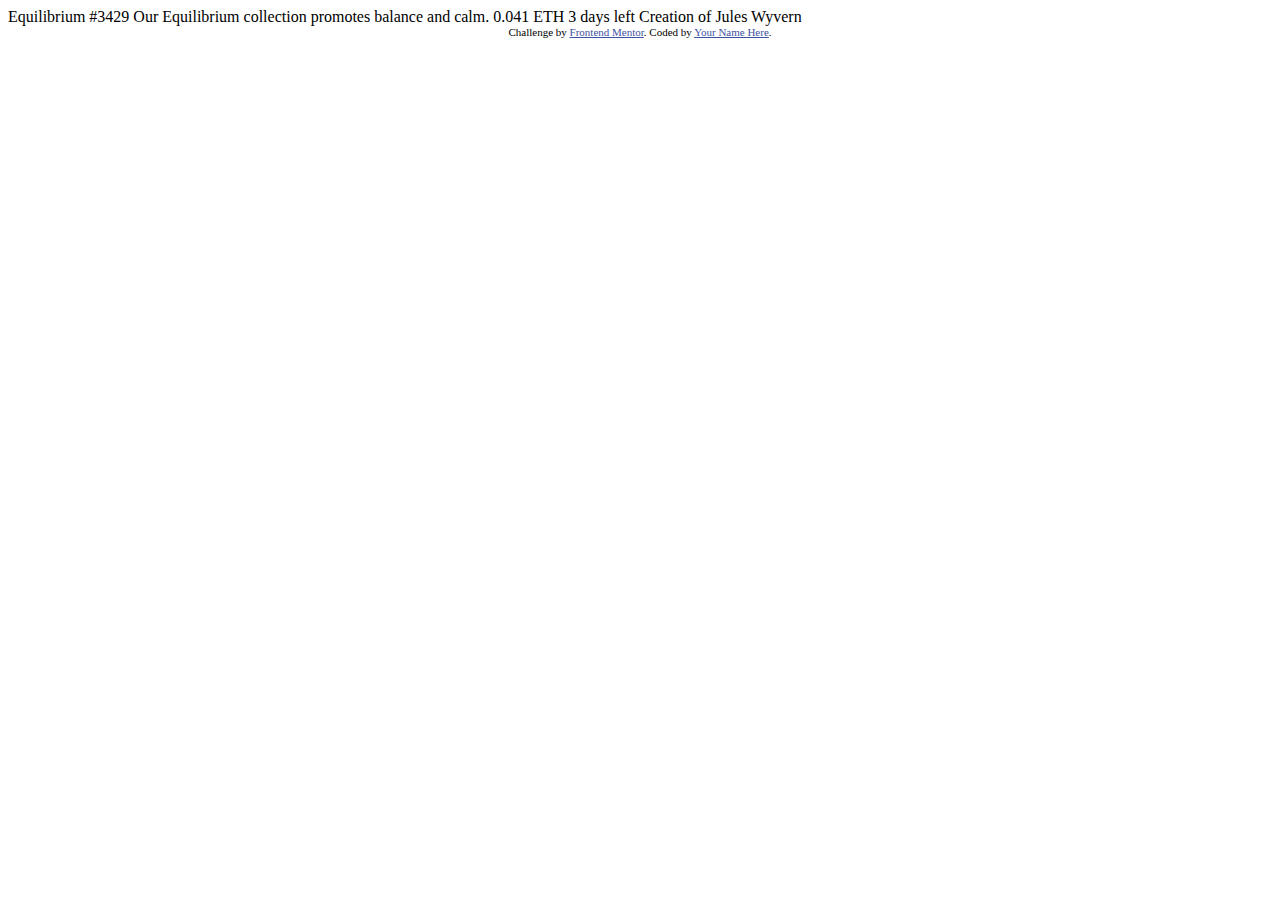
==== nft-preview-card-component-main/index.html @ 6fdc2eca "NEW PROJECT STARTED" ====
<!DOCTYPE html>
<html lang="en">
<head>
  <meta charset="UTF-8">
  <meta name="viewport" content="width=device-width, initial-scale=1.0"> <!-- displays site properly based on user's device -->

  <link rel="icon" type="image/png" sizes="32x32" href="./images/favicon-32x32.png">
  
  <title>Frontend Mentor | NFT preview card component</title>

  <!-- Feel free to remove these styles or customise in your own stylesheet 👍 -->
  <style>
    .attribution { font-size: 11px; text-align: center; }
    .attribution a { color: hsl(228, 45%, 44%); }
  </style>
</head>
<body>

  Equilibrium #3429

  Our Equilibrium collection promotes balance and calm.

  0.041 ETH
  3 days left
  
  Creation of Jules Wyvern

  <div class="attribution">
    Challenge by <a href="https://www.frontendmentor.io?ref=challenge" target="_blank">Frontend Mentor</a>. 
    Coded by <a href="#">Your Name Here</a>.
  </div>
</body>
</html>
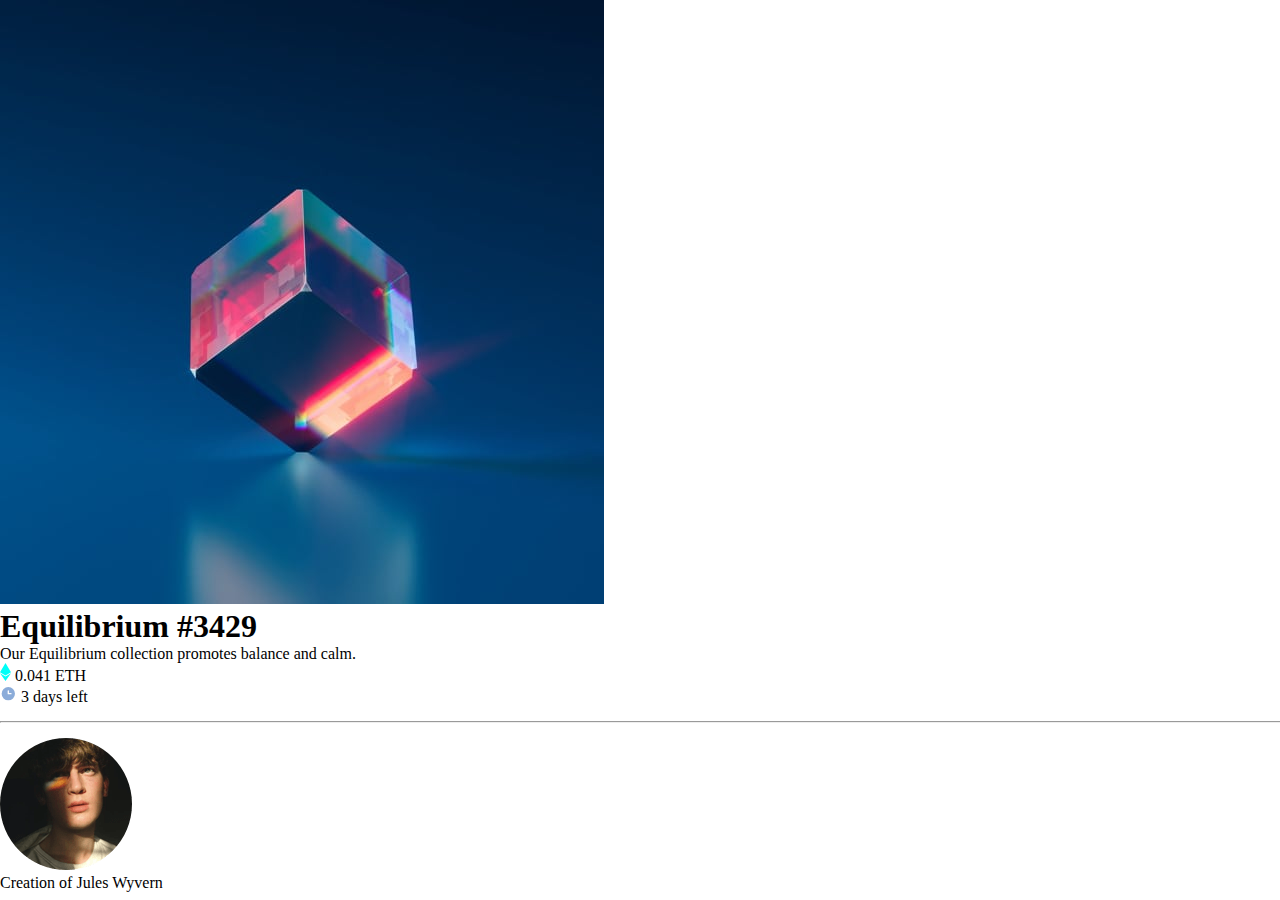
==== commit e1995943: "mobile version done" ====
--- a/nft-preview-card-component-main/index.html
+++ b/nft-preview-card-component-main/index.html
@@ -5,29 +5,37 @@
   <meta name="viewport" content="width=device-width, initial-scale=1.0"> <!-- displays site properly based on user's device -->
 
   <link rel="icon" type="image/png" sizes="32x32" href="./images/favicon-32x32.png">
+  <link rel="preconnect" href="https://fonts.googleapis.com">
+  <link rel="preconnect" href="https://fonts.gstatic.com" crossorigin>
+  <link href="https://fonts.googleapis.com/css2?family=Outfit:wght@300;400;600&display=swap" rel="stylesheet">
+  <link rel="stylesheet" href="style.css">
+
   
   <title>Frontend Mentor | NFT preview card component</title>
-
-  <!-- Feel free to remove these styles or customise in your own stylesheet 👍 -->
-  <style>
-    .attribution { font-size: 11px; text-align: center; }
-    .attribution a { color: hsl(228, 45%, 44%); }
-  </style>
 </head>
 <body>
+  <div class="container">
+    <section class="image">
+      <img src="images/image-equilibrium.jpg" alt="Image of NFT" class="equilibrium">
+    </section>
 
-  Equilibrium #3429
+    <div class="content">
+      <h1 class="title">Equilibrium #3429</h1>
 
-  Our Equilibrium collection promotes balance and calm.
+      <p class="paragraph"> Our Equilibrium collection promotes balance and calm.</p>
 
-  0.041 ETH
-  3 days left
-  
-  Creation of Jules Wyvern
+     <div class="price-time">
+        <p class="price"><img src="images/icon-ethereum.svg" alt="icon coin"> 0.041 ETH</p>
+        <p class="time"><img src="images/icon-clock.svg" alt="icon clock"> 3 days left</p> 
+      </div>
 
-  <div class="attribution">
-    Challenge by <a href="https://www.frontendmentor.io?ref=challenge" target="_blank">Frontend Mentor</a>. 
-    Coded by <a href="#">Your Name Here</a>.
+      <hr style="width: 100%; margin: 15px 0px ;color:#8BACD9;">
+
+      <div class="creator">
+        <img src="images/image-avatar.png" alt="creator of NFT" class="avatar">
+        <p class="creator-name">Creation of <span>Jules Wyvern</span></p>
+      </div>
+    </div>
   </div>
 </body>
 </html>--- a/nft-preview-card-component-main/style.css
+++ b/nft-preview-card-component-main/style.css
@@ -0,0 +1,105 @@
+:root{
+    /* colors */
+    --bg-main:hsl(217, 54%, 11%);
+    --bg-card: hsl(216, 50%, 16%);
+    --line:hsl(215, 32%, 27%);
+    --white:hsl(0, 0%, 100%);
+    /* fonts */
+    --font-family:'Outfit', sans-serif;
+    --font-size:18px
+}
+*{
+    padding: 0;
+    margin: 0;
+}
+
+@media screen and (max-width:400px){
+    body{
+        height: 100vh;
+        width: 100%;
+        background-color: var(--bg-main)
+    }
+    .container{
+        display: flex;
+        flex-direction: column;
+        justify-content: center;
+        align-items: center;
+        height: 80%;
+        width: 80%;
+        background-color: var(--bg-card);
+        margin-top: 5rem;/*trocar depois, alinhamneto provisorio*/
+        margin-left: 2.5rem;/*trocar depois, alinhamneto provisorio*/
+        border-radius:0.7rem ;
+        
+    }
+    .image{
+        align-self: center;
+        justify-content:center;
+        height:100%;
+        width:100%;   
+    }
+    .equilibrium{
+        position: relative;
+        height:100%;
+        width:90%;
+        margin: 20px;
+        border-radius:0.7rem
+    }
+    .content{
+        height: 100%;
+        display: flex;
+        flex-direction: column;
+        justify-content: center;
+        align-items: center;
+        color: aliceblue;
+        margin: 1rem;
+    } 
+    .title{
+        font-family: var(--font-family);
+        font-size:2rem;
+        font-weight: 600;
+    }
+    .paragraph{
+        font-size:20px;
+        font-family: var(--font-family);
+        font-weight: 300;
+        margin:20px 20px 20px 8px;
+        font-weight: 300;
+    }
+    .price-time{
+        display: flex;
+        justify-content: space-between;
+        width: 95%;
+    }
+    .price{
+        font-size: var(--font-size);
+        font-family: var(--font-family);
+        color: #44FFFA;
+    }
+    .time{
+        font-size:20px;
+        font-family: var(--font-family);
+        color: #8BACD9;
+    }
+    .creator{
+        display: flex;
+        justify-content: center;
+        align-items: center;
+    }
+    .avatar{
+        width: 3rem;
+        height: 3rem;
+        border: 3px solid white;
+        border-radius: 50%;
+        margin-right: 20px;
+    }
+    .creator-name{
+        font-family: var(--font-family);
+        font-size:1rem;
+        color: #8BACD9;
+    }
+    span{
+        color: white;
+    }
+
+}